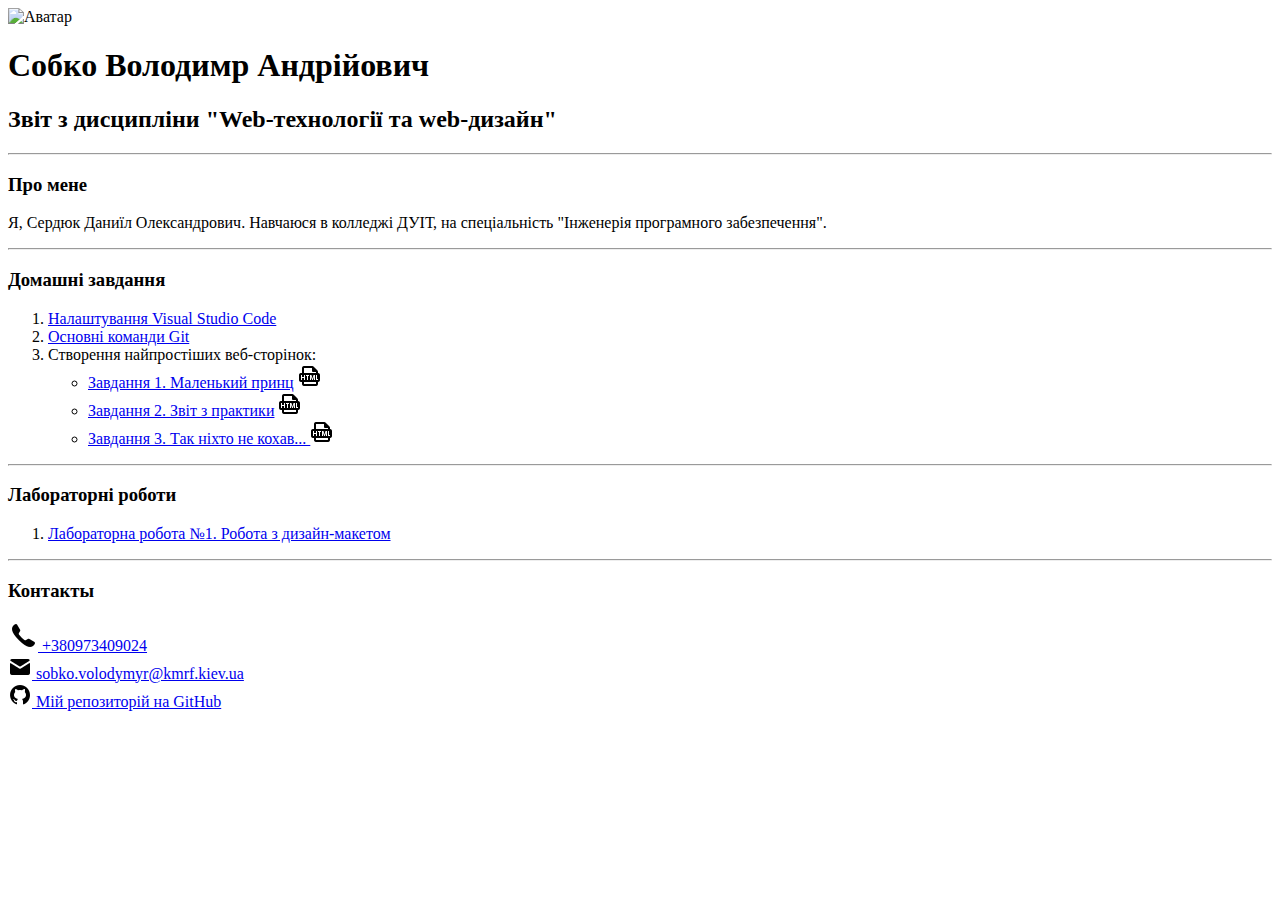
==== index.html @ a3ecbc2c "first commit" ====
</style>
<!DOCTYPE html>
<html lang="en">
<head>
    <meta charset="UTF-8">
    <meta http-equiv="X-UA-Compatible" content="IE=edge">
    <meta name="viewport" content="width=device-width, initial-scale=1.0">
    <title>Звіт</title>
    <link rel="stylesheet" href="styles/main.css">
</head>
<body>
    <div><img src="img/icon-avatar1.png" alt="Аватар"></div>
    <h1>Собко Володимр Андрійович</h1>
    <h2>Звіт з дисципліни "Web-технології та web-дизайн"</h2>
    <hr>
    <h3>Про мене</h3>
    <p>Я, Сердюк Даниїл Олександрович. Навчаюся в колледжі ДУІТ, на спеціальність "Інженерія програмного забезпечення".</p>
    <hr>
    <h3>Домашні завдання</h3>
    <ol>
        <li><a href = "img/github-settings.png" >Налаштування Visual Studio Code</a></li>
        <li><a href = "https://docs.google.com/document/d/1KP1RaATqSKPn845JYMd0EgIIZq5trogmU43EWbz6OgE/edit?usp=sharing" >Основні команди Git</a></li>
        <li>Створення найпростіших веб-сторінок:</li>
        <ul>
            <li><a href = "01/task1.html" >Завдання 1. Маленький принц</a> <a href = "https://github.com/SobkoVolodymyr/web-lessons/blob/main/01/task1.html" > <img src="img/icon-html.png" alt="Html"> </a> </li>
            <li><a href = "01/task3.html" >Завдання 2. Звіт з практики</a> <a href = "https://github.com/SobkoVolodymyr/web-lessons/blob/main/01/task3.html" > <img src="img/icon-html.png" alt="Html"> </a> </li>
            <li><a href = "01/task2.html" >Завдання 3. Так ніхто не кохав... </a> <a href = "https://github.com/SobkoVolodymyr/web-lessons/blob/main/01/task2.html" > <img src="img/icon-html.png" alt="Html"></a></li>
        </ul>
       
    </ol>
    <hr>
    <h3>Лабораторні роботи</h3>
    <ol>
        <li><a href = "https://www.figma.com/file/DsaW458s1l3YU5mjaIyZr6/SobkoVolodymyr?node-id=0%3A1" >Лабораторна робота №1. Робота з дизайн-макетом</a></li>
    </ol>
    <hr>
    <h3>Контакты</h3>
    <a href="tel:+380973409024"><img src="img/icon-phone.png" alt="Телефон"> +380973409024</a> <br>
    <a href="mailto:sobko.volodymyr@kmrf.kiev.ua"> <img src="img/icon-mail.png" alt="Почта"> sobko.volodymyr@kmrf.kiev.ua</a> <br>
    <a href = "https://github.com/SobkoVolodymyr/web-lessons" > <img src="img/icon-github.png" alt="GitHub"> Мій репозиторій на GitHub</a> <br>
</body>
</html>
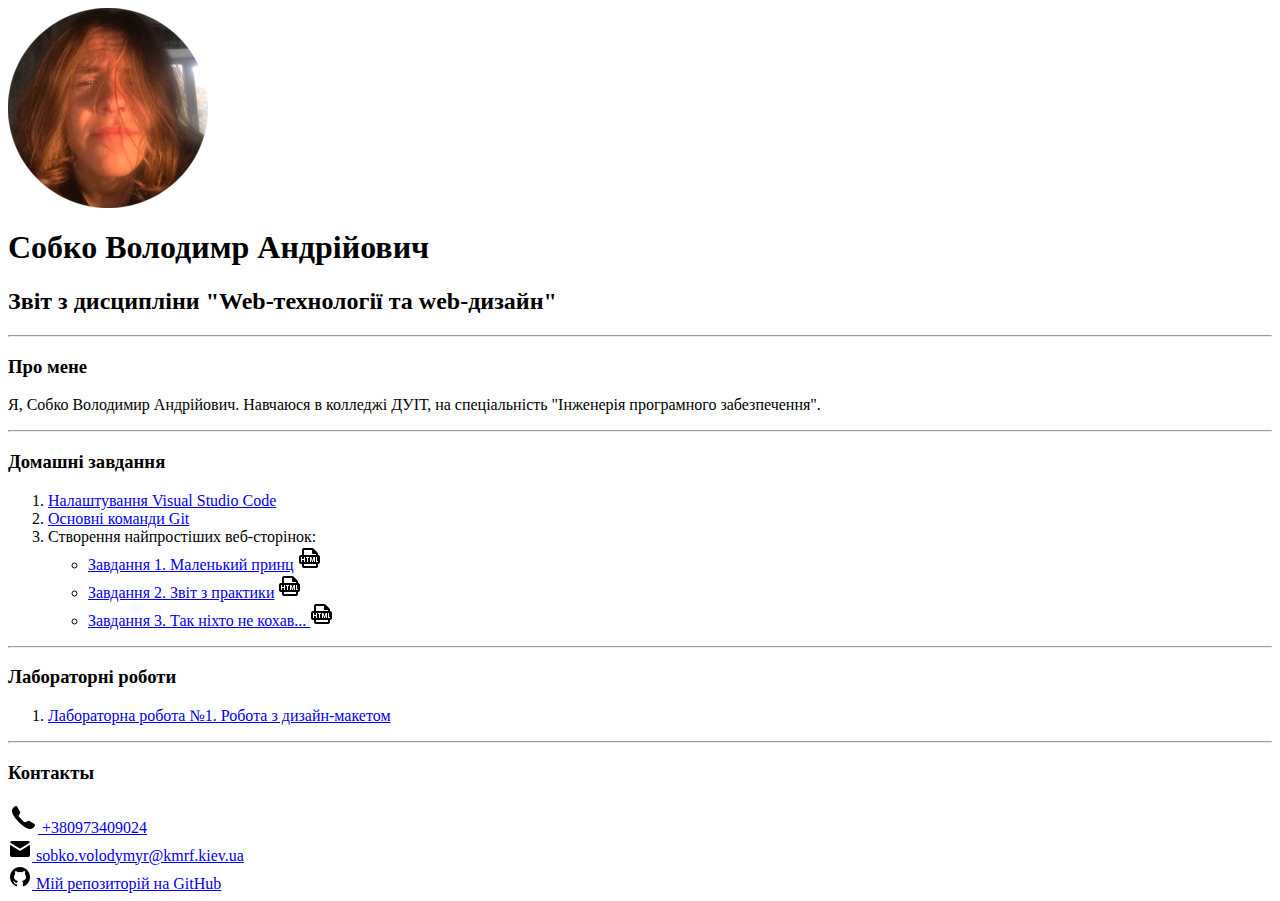
==== commit 4d235139: "first commit" ====
--- a/index.html
+++ b/index.html
@@ -14,7 +14,7 @@
     <h2>Звіт з дисципліни "Web-технології та web-дизайн"</h2>
     <hr>
     <h3>Про мене</h3>
-    <p>Я, Сердюк Даниїл Олександрович. Навчаюся в колледжі ДУІТ, на спеціальність "Інженерія програмного забезпечення".</p>
+    <p>Я, Собко Володимир Андрійович. Навчаюся в колледжі ДУІТ, на спеціальність "Інженерія програмного забезпечення".</p>
     <hr>
     <h3>Домашні завдання</h3>
     <ol>
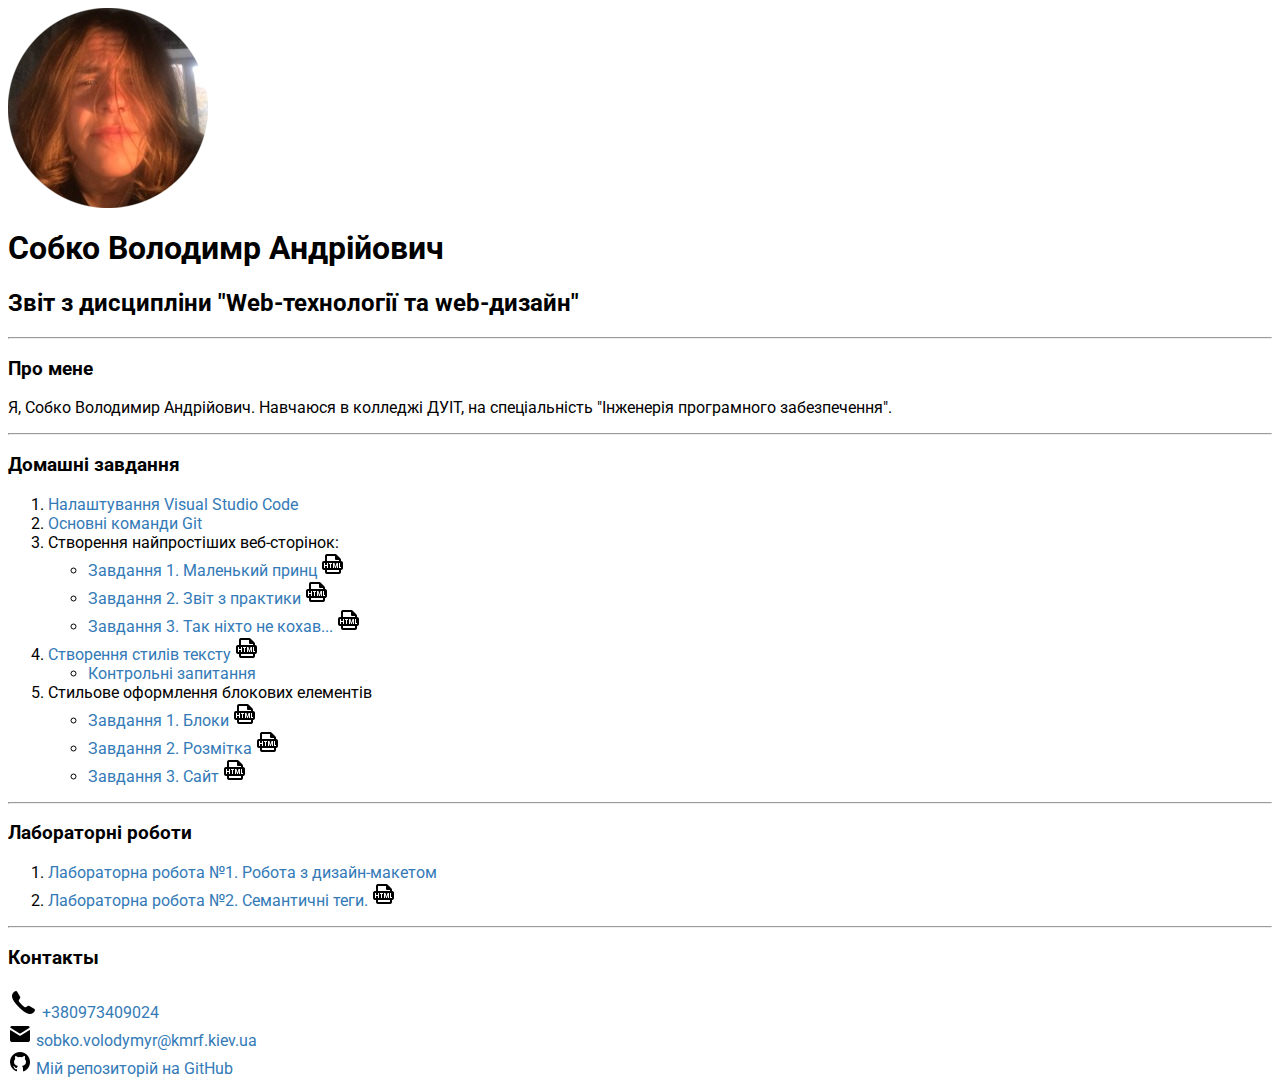
==== commit 03238f7d: "first commit" ====
--- a/index.html
+++ b/index.html
@@ -1,3 +1,5 @@
+<style>
+    @import url('https://fonts.googleapis.com/css2?family=Roboto:wght@100;400&display=swap');
 </style>
 <!DOCTYPE html>
 <html lang="en">
@@ -26,12 +28,22 @@
             <li><a href = "01/task3.html" >Завдання 2. Звіт з практики</a> <a href = "https://github.com/SobkoVolodymyr/web-lessons/blob/main/01/task3.html" > <img src="img/icon-html.png" alt="Html"> </a> </li>
             <li><a href = "01/task2.html" >Завдання 3. Так ніхто не кохав... </a> <a href = "https://github.com/SobkoVolodymyr/web-lessons/blob/main/01/task2.html" > <img src="img/icon-html.png" alt="Html"></a></li>
         </ul>
-       
+        <li> <a href="03/index.html">Створення стилів тексту</a> <a href = "https://github.com/SerdyukDanya/web-lessons/blob/main/03/index.html" > <img src="img/icon-html.png" alt="Html"> </a></li>
+        <ul>
+            <li> <a href="https://docs.google.com/document/d/1fcstsGG-kmLQnmmHysPvXz2pZYPVU2eHOVQIqmt7rrY/edit?usp=sharing">Контрольні запитання</a></li>
+        </ul>
+    <li>Стильове оформлення блокових елементів</li>
+    <ul>
+        <li><a href = "04/task1.html" >Завдання 1. Блоки</a> <a href = "https://github.com/SerdyukDanya/web-lessons/blob/main/04/task1.html" > <img src="img/icon-html.png" alt="Html"> </a> </li>
+        <li><a href = "04/task2.html" >Завдання 2. Розмітка</a> <a href = "https://github.com/SerdyukDanya/web-lessons/blob/main/04/task2.html" > <img src="img/icon-html.png" alt="Html"> </a> </li>
+        <li><a href = "04/index.html" >Завдання 3. Сайт </a> <a href = "https://github.com/SerdyukDanya/web-lessons/blob/main/04/index.html" > <img src="img/icon-html.png" alt="Html"></a></li>
+    </ul>
     </ol>
     <hr>
     <h3>Лабораторні роботи</h3>
     <ol>
         <li><a href = "https://www.figma.com/file/DsaW458s1l3YU5mjaIyZr6/SobkoVolodymyr?node-id=0%3A1" >Лабораторна робота №1. Робота з дизайн-макетом</a></li>
+<li><a href = "02/index.html" >Лабораторна робота №2. Семантичні теги.</a> <a href = "https://github.com/SerdyukDanya/web-lessons/blob/main/02/index.html" > <img src="img/icon-html.png" alt="Html"></a></li>    
     </ol>
     <hr>
     <h3>Контакты</h3>
--- a/styles/main.css
+++ b/styles/main.css
@@ -0,0 +1,12 @@
+a{
+    text-decoration: none;
+    color: #337ab7;
+}
+
+a:hover{
+    color: #be5000;
+}
+
+*{
+    font-family: Roboto;
+}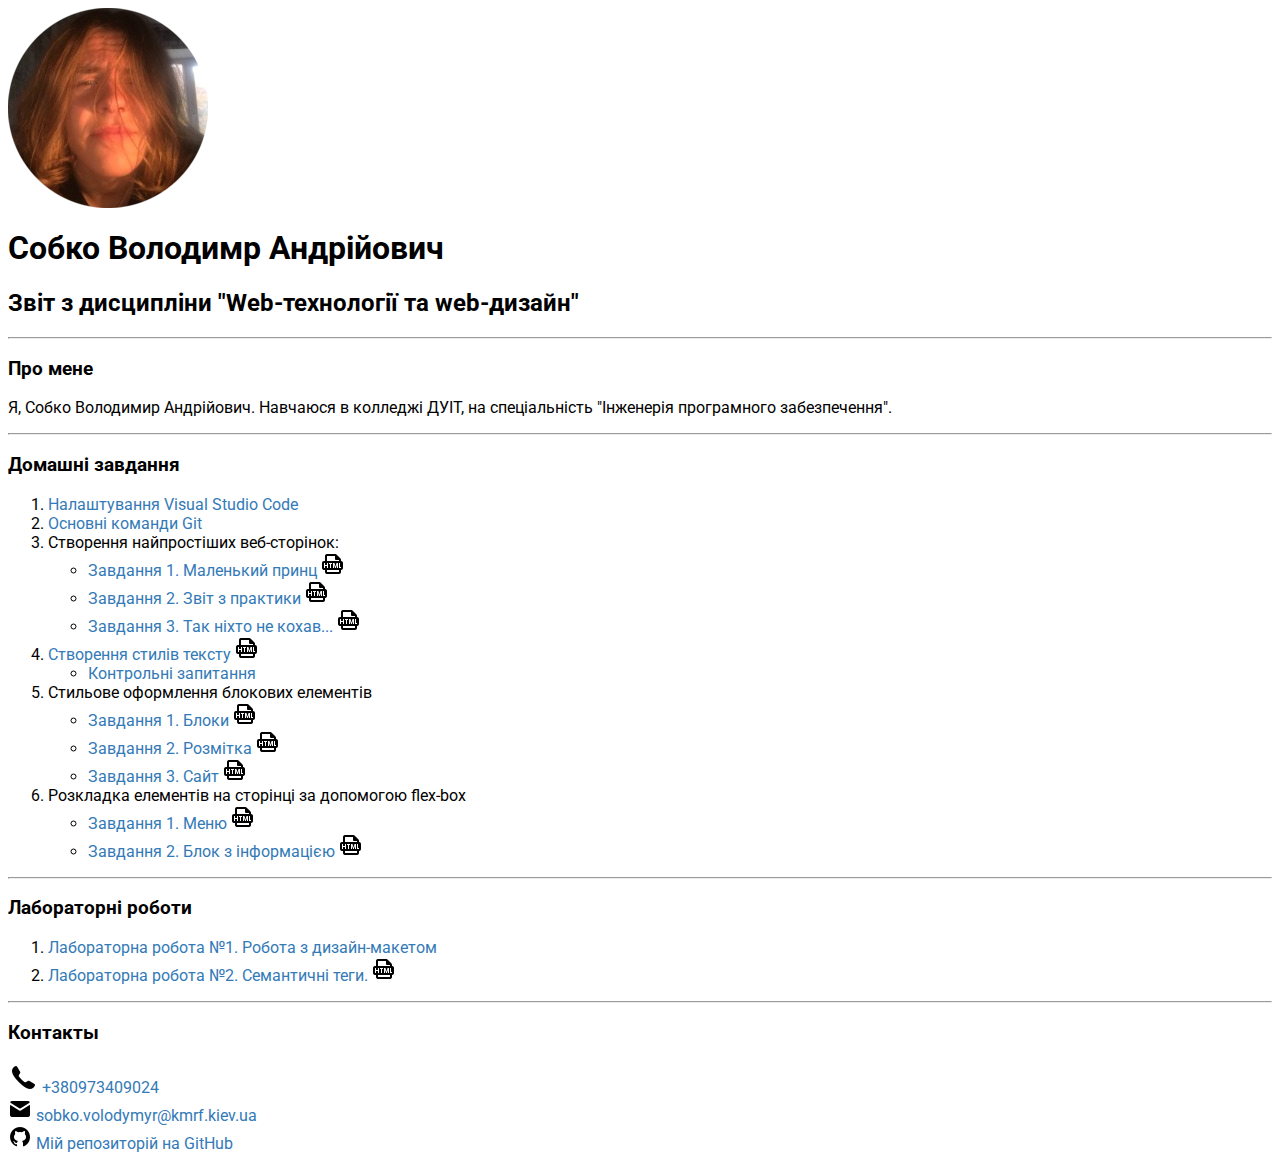
==== commit 65f040e4: "first commit" ====
--- a/index.html
+++ b/index.html
@@ -28,22 +28,27 @@
             <li><a href = "01/task3.html" >Завдання 2. Звіт з практики</a> <a href = "https://github.com/SobkoVolodymyr/web-lessons/blob/main/01/task3.html" > <img src="img/icon-html.png" alt="Html"> </a> </li>
             <li><a href = "01/task2.html" >Завдання 3. Так ніхто не кохав... </a> <a href = "https://github.com/SobkoVolodymyr/web-lessons/blob/main/01/task2.html" > <img src="img/icon-html.png" alt="Html"></a></li>
         </ul>
-        <li> <a href="03/index.html">Створення стилів тексту</a> <a href = "https://github.com/SerdyukDanya/web-lessons/blob/main/03/index.html" > <img src="img/icon-html.png" alt="Html"> </a></li>
+        <li> <a href="03/index.html">Створення стилів тексту</a> <a href = "https://github.com/SobkoVolodymyr/web-lessons/blob/main/03/index.html" > <img src="img/icon-html.png" alt="Html"> </a></li>
         <ul>
-            <li> <a href="https://docs.google.com/document/d/1fcstsGG-kmLQnmmHysPvXz2pZYPVU2eHOVQIqmt7rrY/edit?usp=sharing">Контрольні запитання</a></li>
+            <li> <a href="https://docs.google.com/document/d/1_7K56qCeOsqwqrereXWMzxRD9QrZLrlPLqjUJdUkVKo/edit?usp=sharing">Контрольні запитання</a></li>
         </ul>
     <li>Стильове оформлення блокових елементів</li>
     <ul>
-        <li><a href = "04/task1.html" >Завдання 1. Блоки</a> <a href = "https://github.com/SerdyukDanya/web-lessons/blob/main/04/task1.html" > <img src="img/icon-html.png" alt="Html"> </a> </li>
-        <li><a href = "04/task2.html" >Завдання 2. Розмітка</a> <a href = "https://github.com/SerdyukDanya/web-lessons/blob/main/04/task2.html" > <img src="img/icon-html.png" alt="Html"> </a> </li>
-        <li><a href = "04/index.html" >Завдання 3. Сайт </a> <a href = "https://github.com/SerdyukDanya/web-lessons/blob/main/04/index.html" > <img src="img/icon-html.png" alt="Html"></a></li>
+        <li><a href = "04/task1.html" >Завдання 1. Блоки</a> <a href = "https://github.com/SobkoVolodymyr/web-lessons/blob/main/04/task1.html" > <img src="img/icon-html.png" alt="Html"> </a> </li>
+        <li><a href = "04/task2.html" >Завдання 2. Розмітка</a> <a href = "https://github.com/SobkoVolodymyr/web-lessons/blob/main/04/task2.html" > <img src="img/icon-html.png" alt="Html"> </a> </li>
+        <li><a href = "04/index.html" >Завдання 3. Сайт </a> <a href = "https://github.com/SobkoVolodymyr/web-lessons/blob/main/04/index.html" > <img src="img/icon-html.png" alt="Html"></a></li>
     </ul>
+    <li>Розкладка елементів на сторінці за допомогою flex-box</li>
+        <ul>
+            <li><a href = "05/task1.html" >Завдання 1. Меню</a> <a href = "https://github.com/SobkoVolodymyr/web-lessons/blob/main/05/task1.html" > <img src="img/icon-html.png" alt="Html"> </a></li>
+            <li><a href = "05/task2.html" >Завдання 2. Блок з інформацією</a> <a href = "https://github.com/SobkoVolodymyr/web-lessons/blob/main/05/task2.html" > <img src="img/icon-html.png" alt="Html"> </a></li>
+        </ul>
     </ol>
     <hr>
     <h3>Лабораторні роботи</h3>
     <ol>
         <li><a href = "https://www.figma.com/file/DsaW458s1l3YU5mjaIyZr6/SobkoVolodymyr?node-id=0%3A1" >Лабораторна робота №1. Робота з дизайн-макетом</a></li>
-<li><a href = "02/index.html" >Лабораторна робота №2. Семантичні теги.</a> <a href = "https://github.com/SerdyukDanya/web-lessons/blob/main/02/index.html" > <img src="img/icon-html.png" alt="Html"></a></li>    
+<li><a href = "02/index.html" >Лабораторна робота №2. Семантичні теги.</a> <a href = "https://github.com/SobkoVolodymyr/web-lessons/blob/main/02/index.html" > <img src="img/icon-html.png" alt="Html"></a></li>    
     </ol>
     <hr>
     <h3>Контакты</h3>
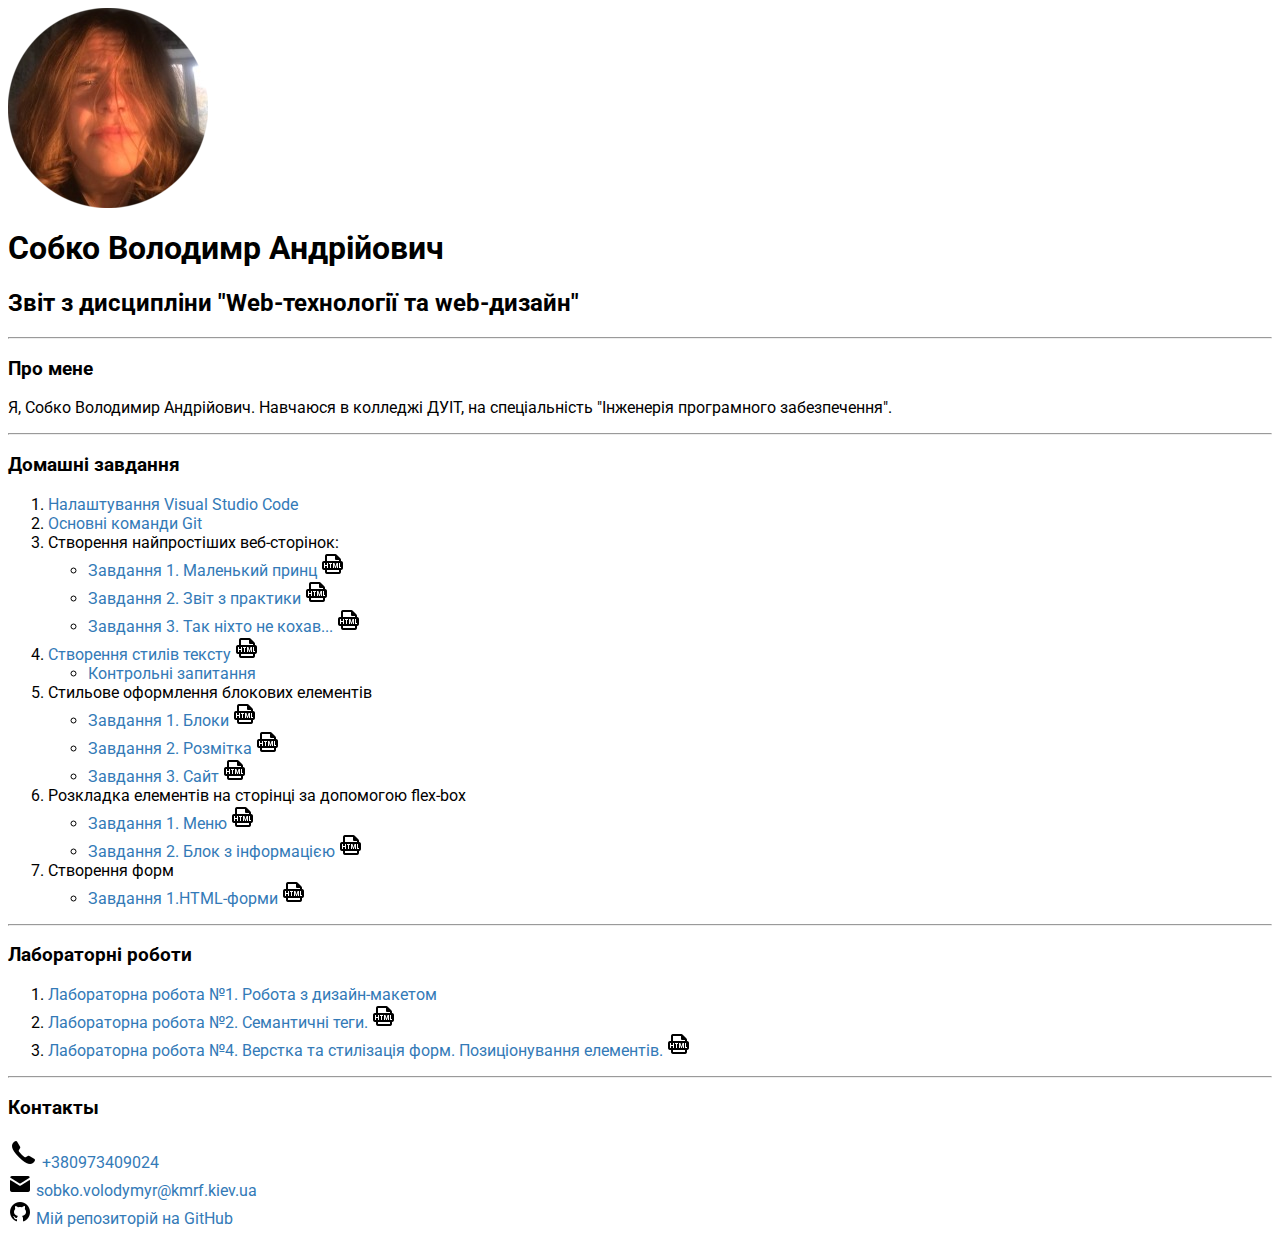
==== commit 817fcf93: "modified index.html" ====
--- a/index.html
+++ b/index.html
@@ -43,13 +43,19 @@
             <li><a href = "05/task1.html" >Завдання 1. Меню</a> <a href = "https://github.com/SobkoVolodymyr/web-lessons/blob/main/05/task1.html" > <img src="img/icon-html.png" alt="Html"> </a></li>
             <li><a href = "05/task2.html" >Завдання 2. Блок з інформацією</a> <a href = "https://github.com/SobkoVolodymyr/web-lessons/blob/main/05/task2.html" > <img src="img/icon-html.png" alt="Html"> </a></li>
         </ul>
+        <li>Створення форм</li>
+        <ul>
+            <li><a href = "06/index.html" >Завдання 1.HTML-форми </a> <a href = "https://github.com/SobkoVolodymyr/web-lessons/blob/main/06/index.html" > <img src="img/icon-html.png" alt="Html"> </a></li>
+        </ul>
     </ol>
     <hr>
     <h3>Лабораторні роботи</h3>
     <ol>
         <li><a href = "https://www.figma.com/file/DsaW458s1l3YU5mjaIyZr6/SobkoVolodymyr?node-id=0%3A1" >Лабораторна робота №1. Робота з дизайн-макетом</a></li>
 <li><a href = "02/index.html" >Лабораторна робота №2. Семантичні теги.</a> <a href = "https://github.com/SobkoVolodymyr/web-lessons/blob/main/02/index.html" > <img src="img/icon-html.png" alt="Html"></a></li>    
-    </ol>
+<li><a href = "07/index.html" >Лабораторна робота №4. Верстка та стилізація форм. Позиціонування елементів.</a> <a href = "https://github.com/SobkoVolodymyr/web-lessons/blob/main/07/index.html" > <img src="img/icon-html.png" alt="Html"></a></li>   
+</ol>
+    
     <hr>
     <h3>Контакты</h3>
     <a href="tel:+380973409024"><img src="img/icon-phone.png" alt="Телефон"> +380973409024</a> <br>
